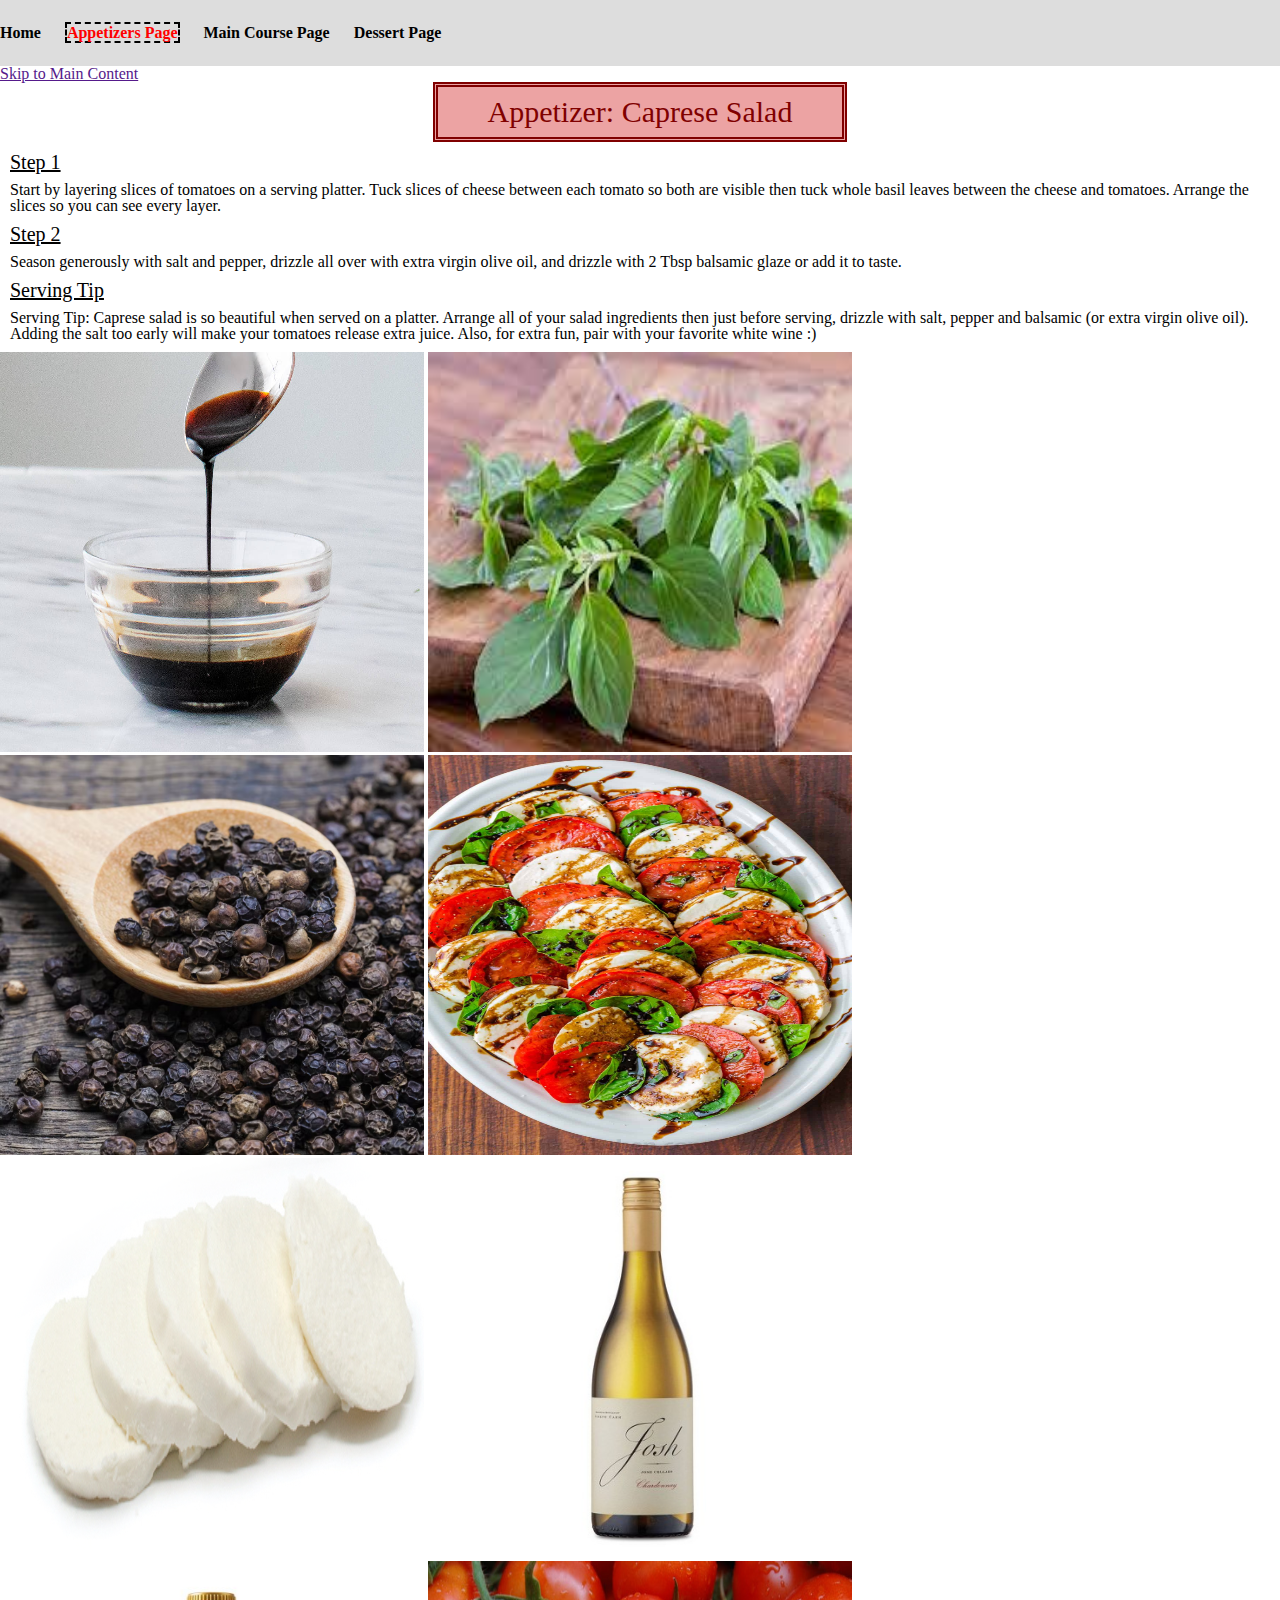
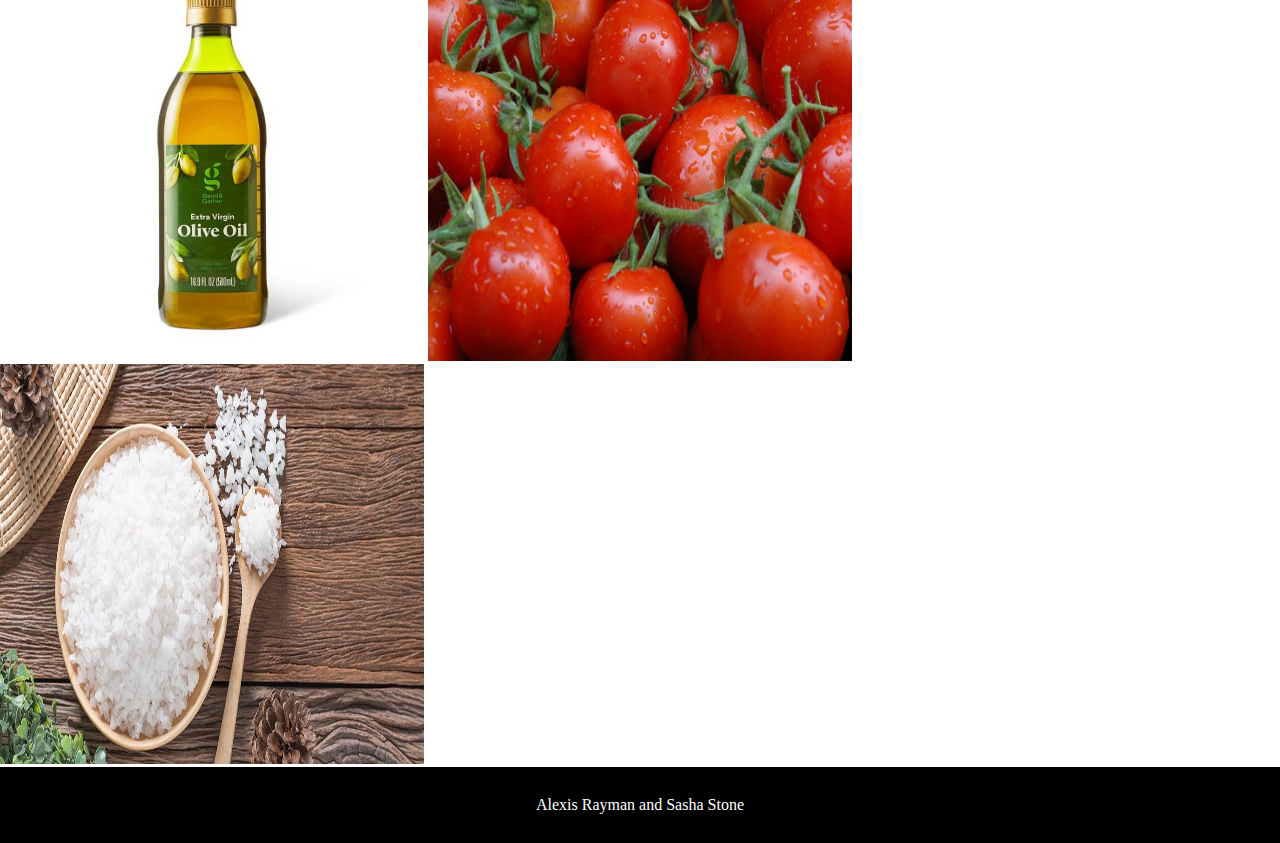
==== appetizers.html @ 3b182b84 "Update appetizers.html" ====
<!DOCTYPE html>
<html lang="en">
<head>
    <meta charset="UTF-8">
    <meta http-equiv="X-UA-Compatible" content="IE=edge">
    <meta name="viewport" content="width=device-width, initial-scale=1.0">
    <link rel="stylesheet" href="css/html5reset.css">
    <link rel="stylesheet" href="css/styleflex.css">
    <!-- <link rel="stylesheet" href="css/student3.css"> -->
    <title>Final Project</title>
</head>
<body>
    <header>
        <nav>
            <ul>
                <li><a href = "index.html">Home</a></li>
                <li class="active"><a href="appetizers.html">Appetizers Page</a></li>
                <li><a href="maincourse.html">Main Course Page</a></li>
                <li><a href="dessert.html">Dessert Page</a></li>
            </ul>

        </nav>
        <div tabindex = "0" class="skip"><a href="">Skip to Main Content</a></div>
    </header>

    <main>
        <h1>Appetizer: Caprese Salad</h1>

            <div class = 'Step1 text-block'>
              <h2>Step 1</h2>
              <p>Start by layering slices of tomatoes on a serving platter. Tuck slices of cheese between each tomato so both are visible then tuck whole basil leaves between the cheese and tomatoes. Arrange the slices so you can see every layer.</p>
            </div>
            
            <div class="Step2 text-block">
              <h2>Step 2</h2>
              <p>Season generously with salt and pepper, drizzle all over with extra virgin olive oil, and drizzle with 2 Tbsp balsamic glaze or add it to taste.</p>
            </div>
      
            <div class="Serving Tip text-block">
              <h2>Serving Tip</h2>
              <p>Serving Tip: Caprese salad is so beautiful when served on a platter. Arrange all of your salad ingredients then just before serving, drizzle with salt, pepper and balsamic (or extra virgin olive oil). Adding the salt too early will make your tomatoes release extra juice. Also, for extra fun, pair with your favorite white wine :)</p>
            </div>
      
      
        <div class = "gallery">
            <img src="images/appetizers/balsamic-glaze.jpg" width = "200" alt="balsamic-glaze">
            <img src="images/appetizers/basil.jpg"  width = "200" alt="basil">
            <img src="images/appetizers/blackpepper.avif" width = "200" alt="blackpepper">
            <img src="images/appetizers/capresesald.jpg" width = "200" alt="caprese salad">
            <img src="images/appetizers/mozzarella.png" alt="mozzarella cheese">
            <img src="images/appetizers/chardonnay.jpg" width = "200" alt="chardonnay">
            <img src="images/appetizers/oliveoil.jpg" alt="olive oil">
            <img src="images/appetizers/ripetomatoes.jpg" alt="ripe tomatoes">
            <img src="images/appetizers/seasalt.jpg" alt="sea salt">
            </div>  
    </main>
    </body>
    <footer>
        <p>
            Alexis Rayman and Sasha Stone
        </p>
    </footer>
</html>
---- css/styleflex.css ----
html{
    scroll-behavior: smooth;
}

nav li{
    display:inline;
    padding-right:20px;
  
}

nav a{
    color: black;
    font-weight: bold;
    text-decoration: none; 
}

nav{
    background-color: #ddd;
    padding: 25px 0; 
    text-align: left;
}

.active a{
    color: red;
    border: dashed black 2px;
}

body{
    background-color: white;
}

body h1{
    border: double maroon 5px;
    text-align: center;
    font-size: 30px;
    color: maroon;
    background-color: rgb(236, 163, 163);
    padding: 10px;
    width: 30%;
    margin-left: auto;
    margin-right: auto;
}

main h2{
    font-size: 20px;
    margin: 10px;
    text-decoration: underline;
}
main p{
    margin: 10px;
}

footer{
    background-color: black;
    color: white;
    padding: 30px;
    text-align: center;
}

body img{
    width: 400px;
    height: 400px;
    align-items: center;
    justify-content: center;
    width: 33.14%;
}
.img{
  display: flex;
  flex-direction: row;
  flex-wrap: wrap;
  align-items: center;
  justify-content: center;
}
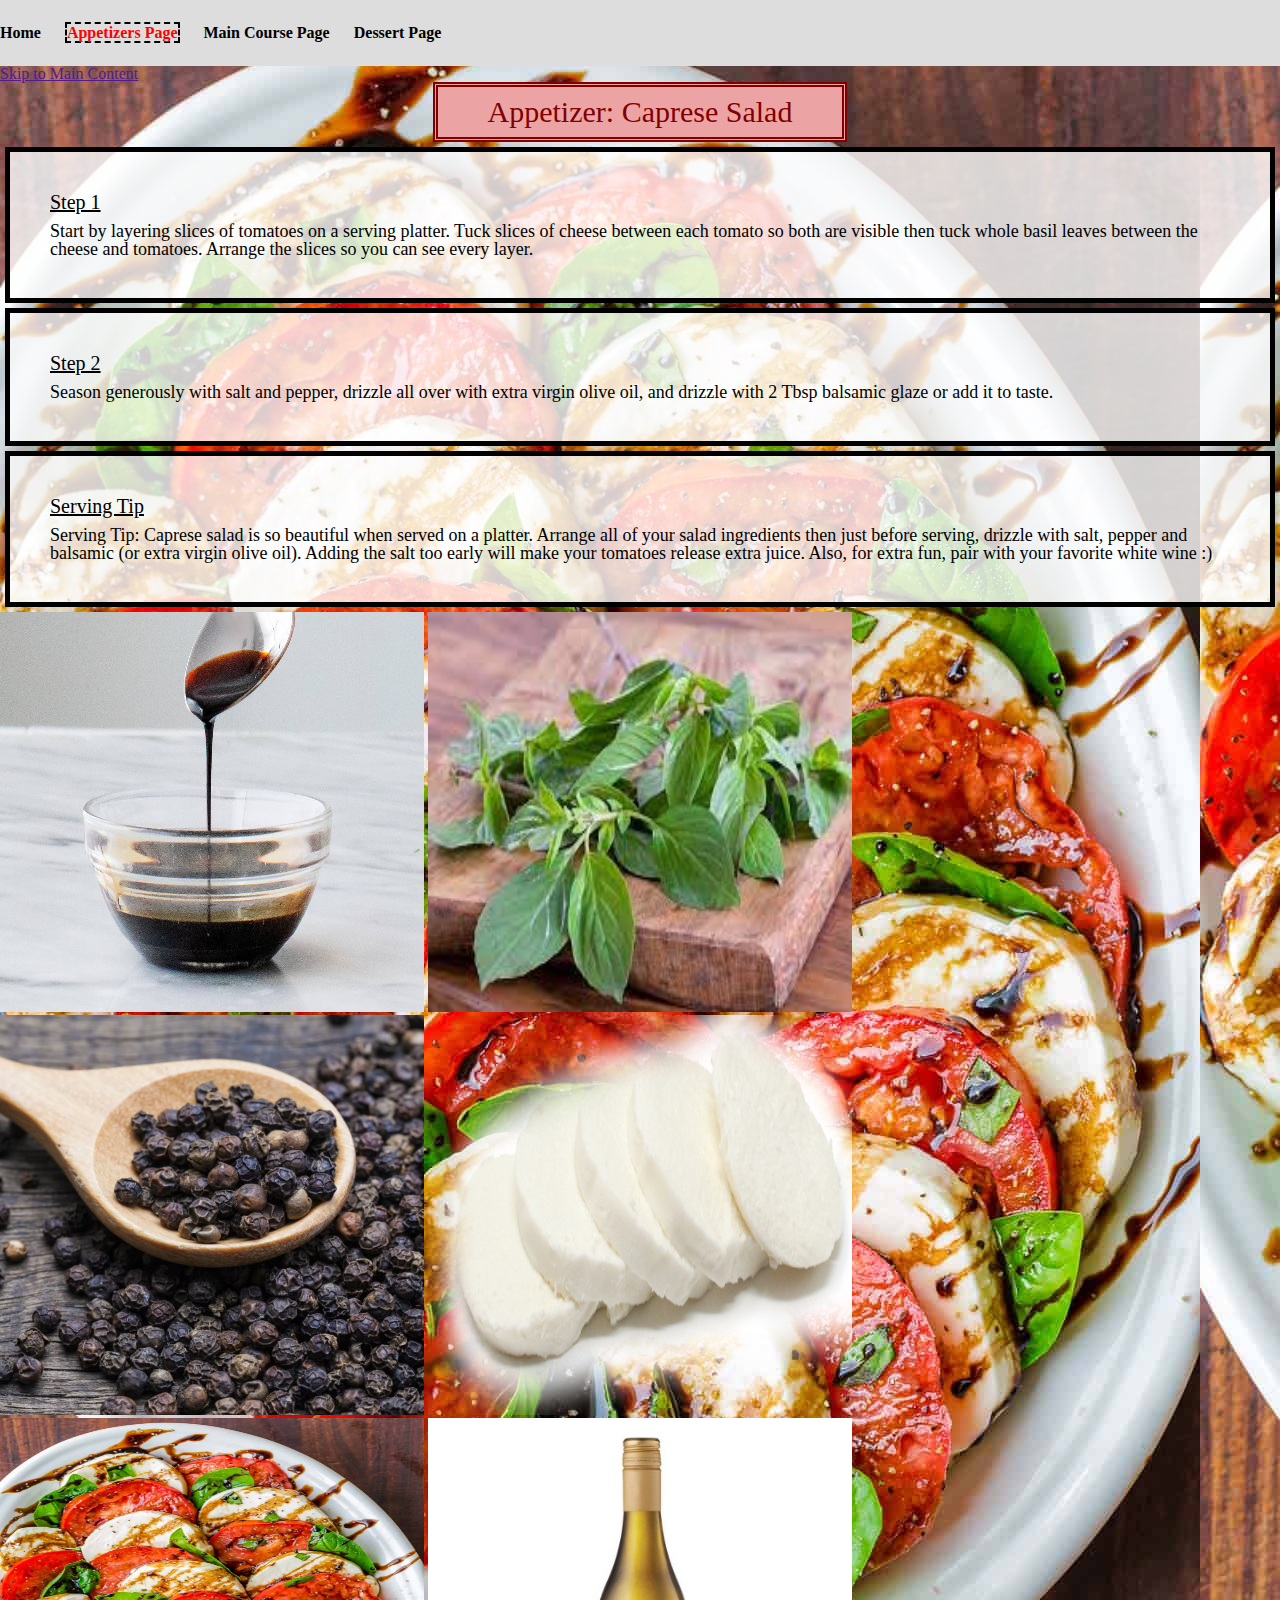
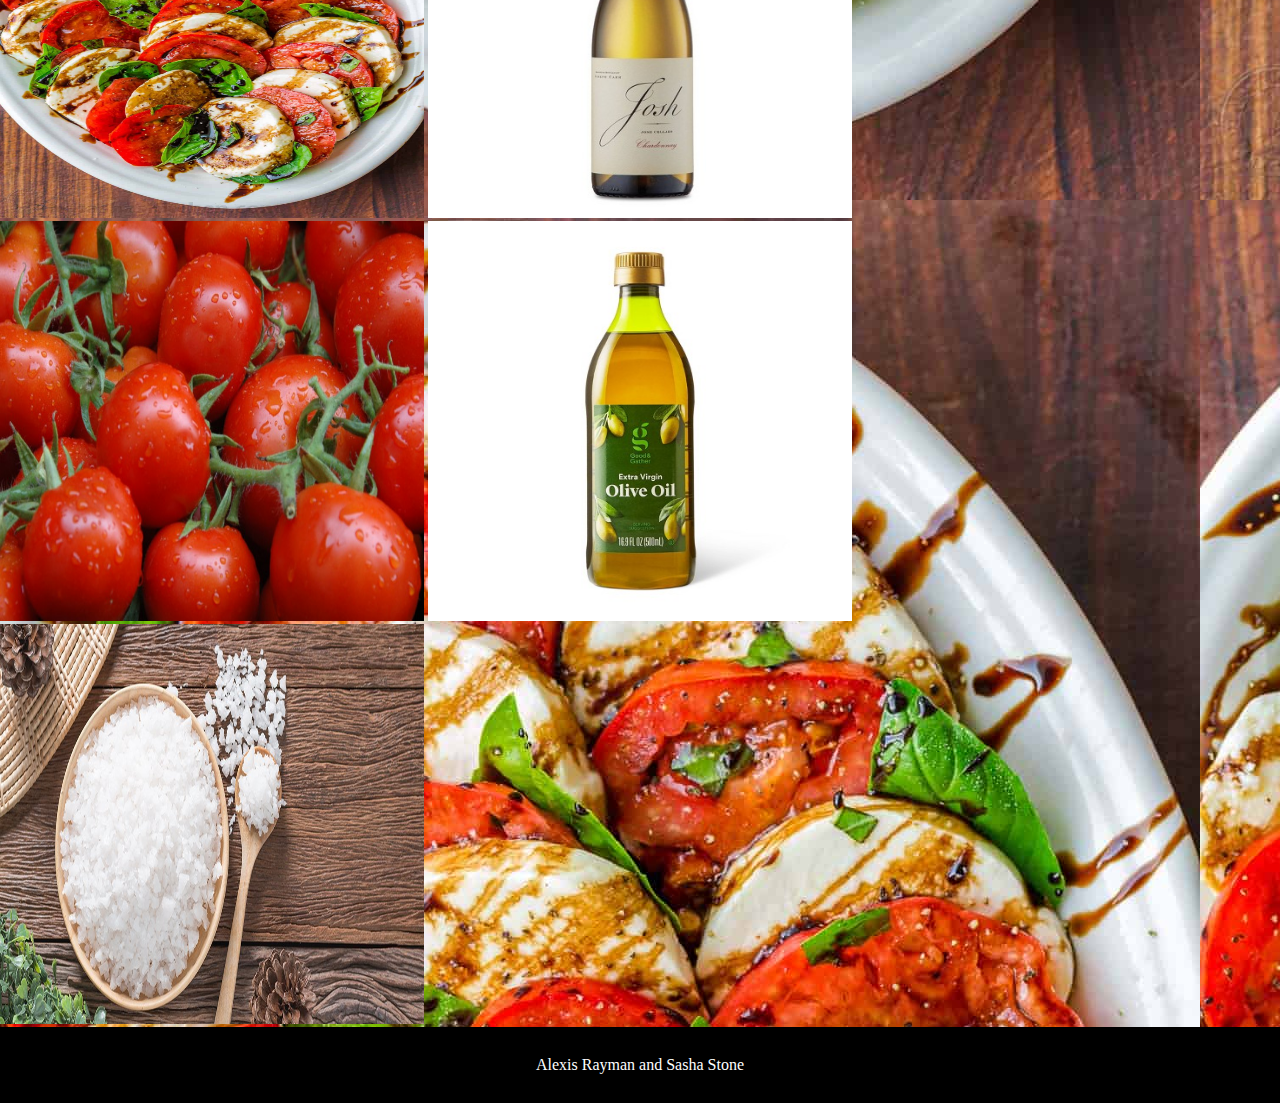
==== commit 3832c155: "Update appetizers.html" ====
--- a/appetizers.html
+++ b/appetizers.html
@@ -46,11 +46,11 @@
             <img src="images/appetizers/balsamic-glaze.jpg" width = "200" alt="balsamic-glaze">
             <img src="images/appetizers/basil.jpg"  width = "200" alt="basil">
             <img src="images/appetizers/blackpepper.avif" width = "200" alt="blackpepper">
+            <img src="images/appetizers/mozzarella.png" alt="mozzarella cheese">
             <img src="images/appetizers/capresesald.jpg" width = "200" alt="caprese salad">
-            <img src="images/appetizers/mozzarella.png" alt="mozzarella cheese">
             <img src="images/appetizers/chardonnay.jpg" width = "200" alt="chardonnay">
+            <img src="images/appetizers/ripetomatoes.jpg" alt="ripe tomatoes">
             <img src="images/appetizers/oliveoil.jpg" alt="olive oil">
-            <img src="images/appetizers/ripetomatoes.jpg" alt="ripe tomatoes">
             <img src="images/appetizers/seasalt.jpg" alt="sea salt">
             </div>  
     </main>
--- a/css/styleflex.css
+++ b/css/styleflex.css
@@ -26,7 +26,7 @@
 }
 
 body{
-    background-color: white;
+    background-image: url("../images/appetizers/capresesald.jpg");
 }
 
 body h1{
@@ -70,9 +70,16 @@
   flex-wrap: wrap;
   align-items: center;
   justify-content: center;
+  margin: 0px;
 }
-  
-  
+
+.text-block{
+    background-color: rgba(255, 255, 255, .8);
+    border: 5px solid black;
+    padding: 30px;
+    margin: 5px;
+    font-size: large;
+  }
 
 
  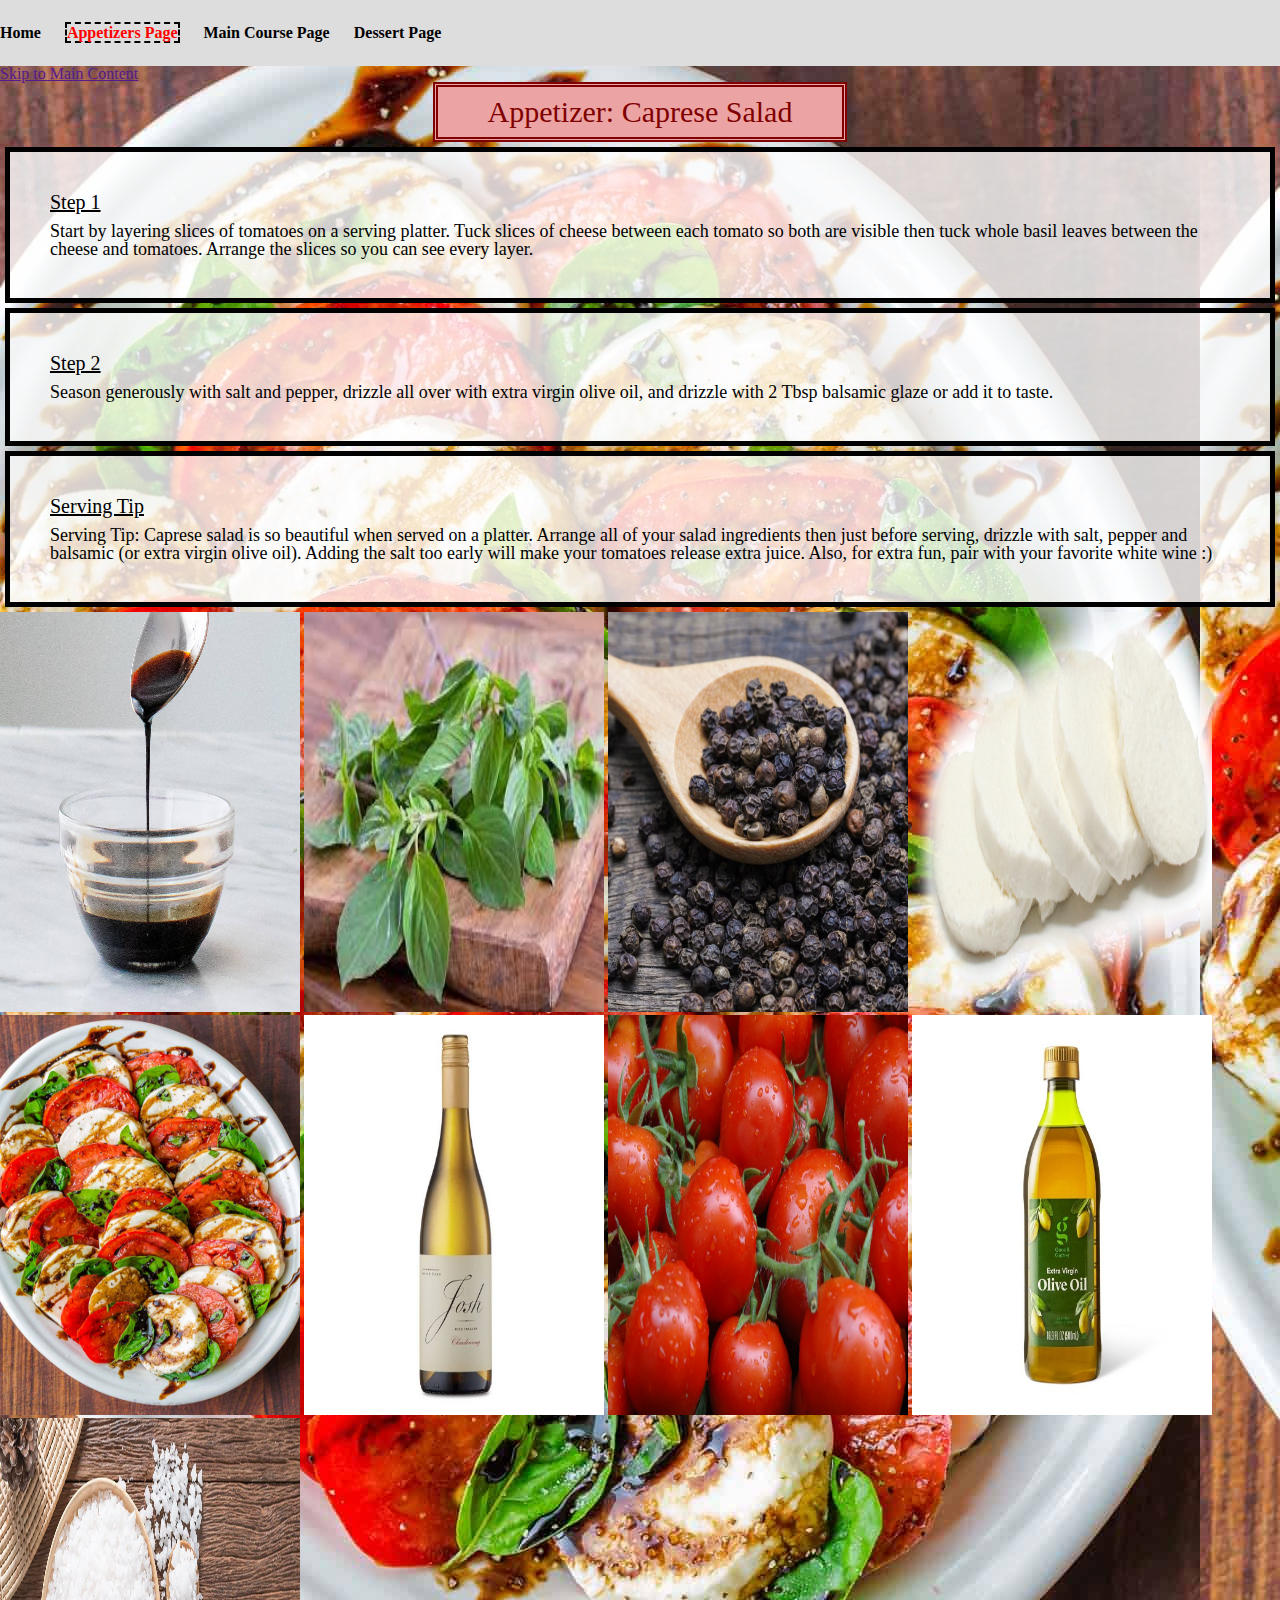
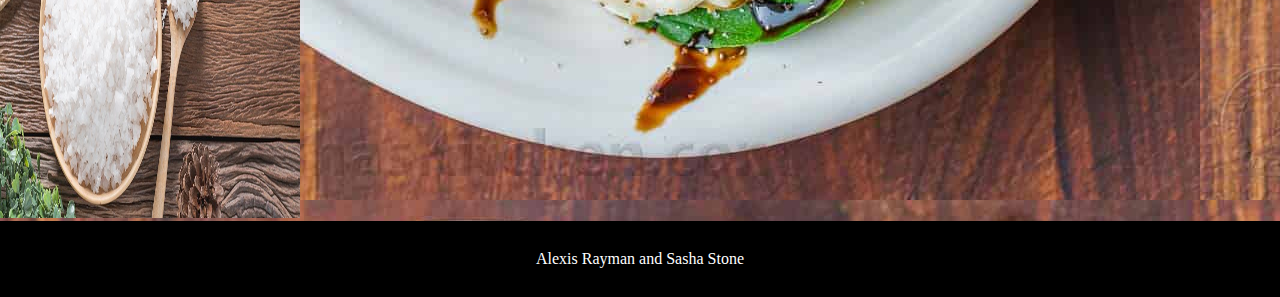
==== commit c614e2c8: "Update appetizers.html" ====
--- a/appetizers.html
+++ b/appetizers.html
@@ -5,6 +5,7 @@
     <meta http-equiv="X-UA-Compatible" content="IE=edge">
     <meta name="viewport" content="width=device-width, initial-scale=1.0">
     <link rel="stylesheet" href="css/html5reset.css">
+    <link rel="stylesheet" href="css/style.css">
     <link rel="stylesheet" href="css/styleflex.css">
     <!-- <link rel="stylesheet" href="css/student3.css"> -->
     <title>Final Project</title>
--- a/css/style.css
+++ b/css/style.css
@@ -0,0 +1,65 @@
+html{
+    scroll-behavior: smooth;
+}
+
+nav li{
+    display:inline;
+    padding-right:20px;
+  
+}
+
+nav a{
+    color: black;
+    font-weight: bold;
+    text-decoration: none; 
+}
+
+nav{
+    background-color: #ddd;
+    padding: 25px 0; 
+    text-align: center;
+}
+
+.active a{
+    color: red;
+    border: dashed black 2px;
+}
+
+body{
+    background-color: white;
+}
+
+body h1{
+    border: double maroon 5px;
+    text-align: center;
+    font-size: 30px;
+    color: maroon;
+    background-color: rgb(236, 163, 163);
+    padding: 10px;
+    width: 30%;
+    margin-left: auto;
+    margin-right: auto;
+}
+
+main h2{
+    font-size: 20px;
+    margin: 10px;
+    text-decoration: underline;
+}
+main p{
+    margin: 10px;
+}
+
+footer{
+    background-color: black;
+    color: white;
+    padding: 30px;
+    text-align: center;
+}
+
+@media screen and (min-width:750px) {
+    nav{
+        text-align: left;
+        padding: 25px 0px 25px 10px; 
+    }
+}--- a/css/styleflex.css
+++ b/css/styleflex.css
@@ -27,6 +27,7 @@
 
 body{
     background-image: url("../images/appetizers/capresesald.jpg");
+    
 }
 
 body h1{
@@ -62,14 +63,14 @@
     height: 400px;
     align-items: center;
     justify-content: center;
-    width: 33.14%;
+    width: 100%;
 }
 .img{
   display: flex;
   flex-direction: row;
   flex-wrap: wrap;
   align-items: center;
-  justify-content: center;
+  justify-content: space-evenly;
   margin: 0px;
 }
 
@@ -81,5 +82,44 @@
     font-size: large;
   }
 
+  @media screen and (min-width:900px) {
+    body{
+        background-image: url("../images/appetizers/capresesald.jpg");
+    }
+    body img{
+        width: 300px;
+        align-items: center;
+        justify-content: center;
+        
+    }
+    .img{
+      display: flex;
+      flex-direction: row;
+      flex-wrap: wrap;
+      align-items: center;
+      justify-content: space-evenly;
+      flex-basis: 300px;
+      width: 50%;
+    }
+  }
+  @media screen and (min-width:1378px) {
+    body{
+        background-image: url("../images/appetizers/capresesald.jpg");
+    }
+    body img{
+        width: 400px;
+        align-items: center;
+        justify-content: center;
+        width: 33.14%;
+    }
+    .img{
+      display: flex;
+      flex-direction: row;
+      flex-wrap: wrap;
+      align-items: center;
+      justify-content: center;
+      flex-basis: 300px;
+    }
+  }
 
  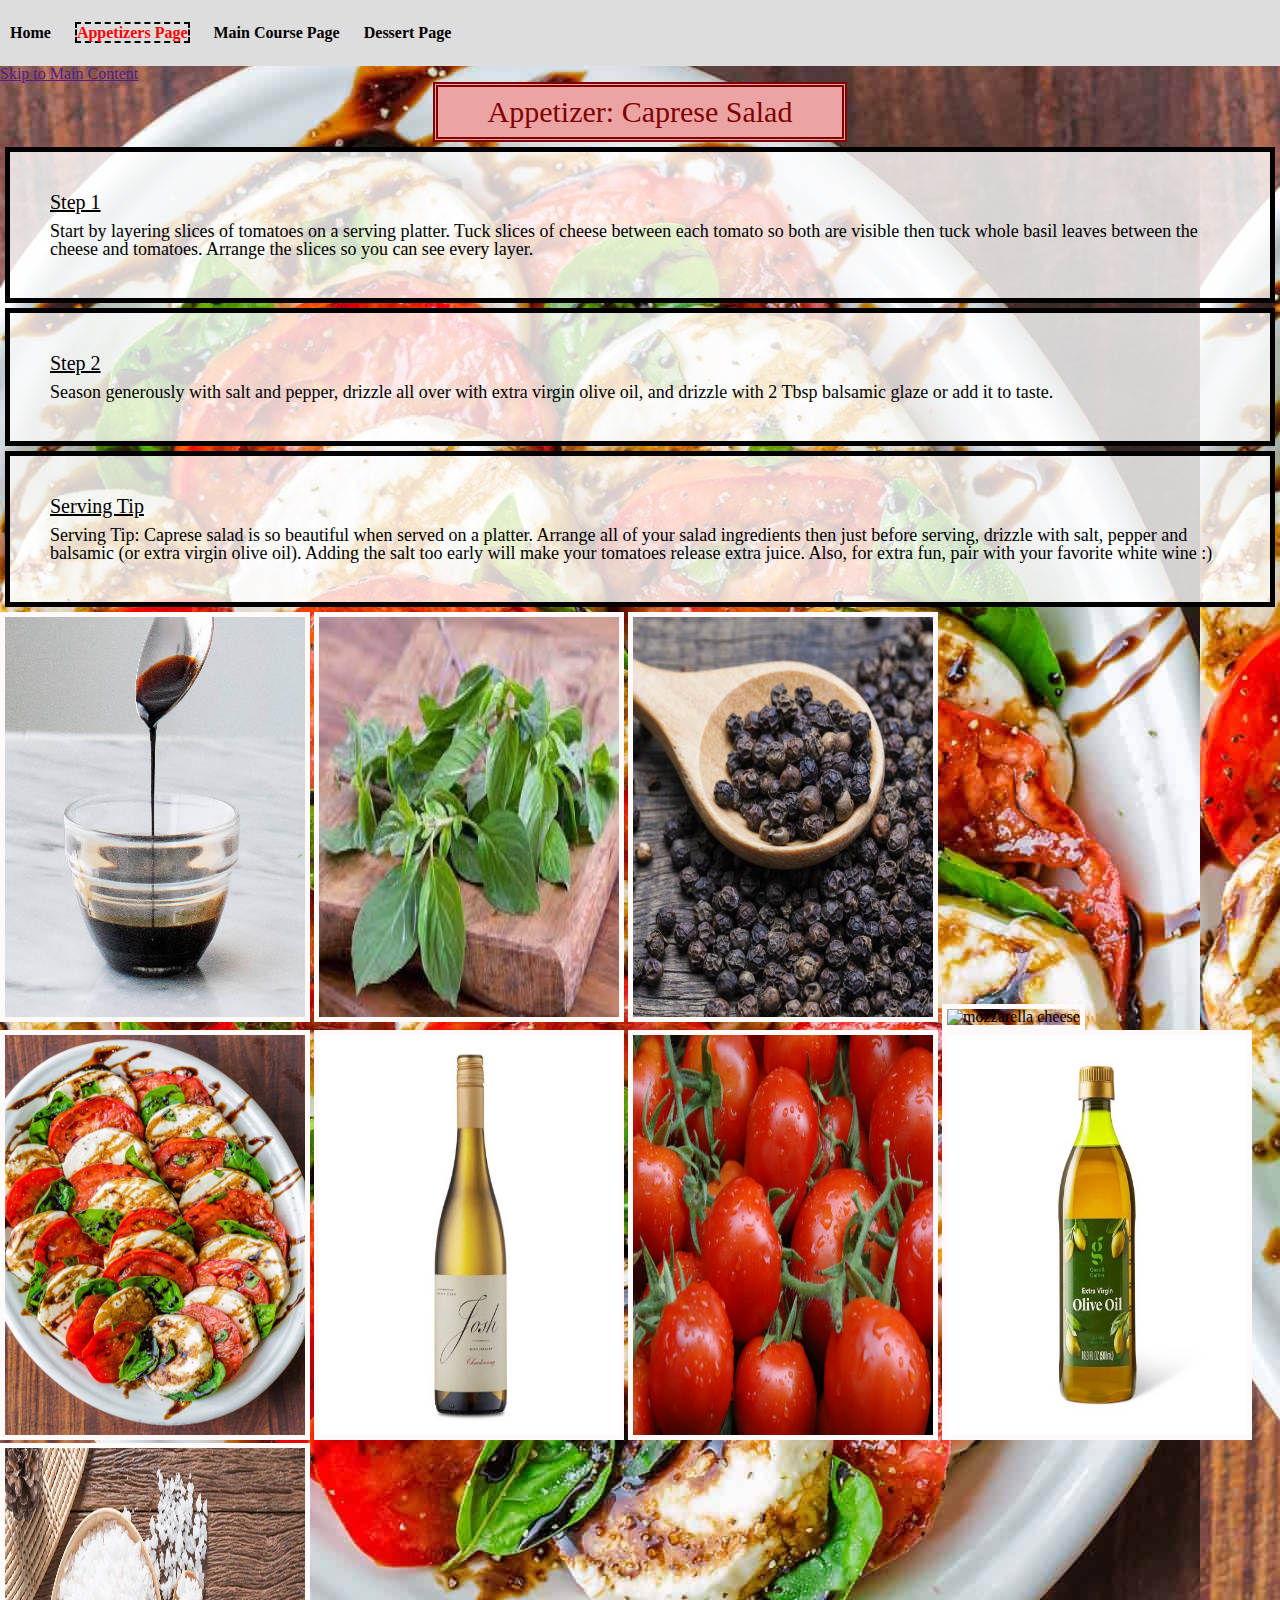
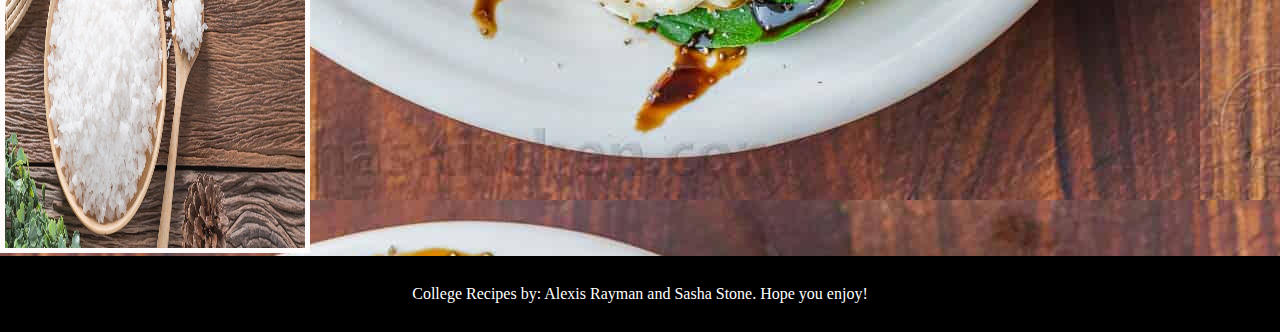
==== commit 6c717b42: "Update appetizers.html" ====
--- a/appetizers.html
+++ b/appetizers.html
@@ -47,7 +47,7 @@
             <img src="images/appetizers/balsamic-glaze.jpg" width = "200" alt="balsamic-glaze">
             <img src="images/appetizers/basil.jpg"  width = "200" alt="basil">
             <img src="images/appetizers/blackpepper.avif" width = "200" alt="blackpepper">
-            <img src="images/appetizers/mozzarella.png" alt="mozzarella cheese">
+            <img src="images/appetizers/mozzarella1.jpeg" alt="mozzarella cheese">
             <img src="images/appetizers/capresesald.jpg" width = "200" alt="caprese salad">
             <img src="images/appetizers/chardonnay.jpg" width = "200" alt="chardonnay">
             <img src="images/appetizers/ripetomatoes.jpg" alt="ripe tomatoes">
@@ -58,7 +58,7 @@
     </body>
     <footer>
         <p>
-            Alexis Rayman and Sasha Stone
+            College Recipes by: Alexis Rayman and Sasha Stone. Hope you enjoy!
         </p>
     </footer>
 </html>
--- a/css/styleflex.css
+++ b/css/styleflex.css
@@ -1,61 +1,8 @@
-html{
-    scroll-behavior: smooth;
-}
 
-nav li{
-    display:inline;
-    padding-right:20px;
-  
-}
-
-nav a{
-    color: black;
-    font-weight: bold;
-    text-decoration: none; 
-}
-
-nav{
-    background-color: #ddd;
-    padding: 25px 0; 
-    text-align: left;
-}
-
-.active a{
-    color: red;
-    border: dashed black 2px;
-}
 
 body{
     background-image: url("../images/appetizers/capresesald.jpg");
     
-}
-
-body h1{
-    border: double maroon 5px;
-    text-align: center;
-    font-size: 30px;
-    color: maroon;
-    background-color: rgb(236, 163, 163);
-    padding: 10px;
-    width: 30%;
-    margin-left: auto;
-    margin-right: auto;
-}
-
-main h2{
-    font-size: 20px;
-    margin: 10px;
-    text-decoration: underline;
-}
-main p{
-    margin: 10px;
-}
-
-footer{
-    background-color: black;
-    color: white;
-    padding: 30px;
-    text-align: center;
 }
 
 body img{
@@ -64,8 +11,9 @@
     align-items: center;
     justify-content: center;
     width: 100%;
+    border: solid snow 5px;
 }
-.img{
+.images{
   display: flex;
   flex-direction: row;
   flex-wrap: wrap;
@@ -73,7 +21,6 @@
   justify-content: space-evenly;
   margin: 0px;
 }
-
 .text-block{
     background-color: rgba(255, 255, 255, .8);
     border: 5px solid black;
@@ -110,7 +57,7 @@
         width: 400px;
         align-items: center;
         justify-content: center;
-        width: 33.14%;
+        width: 32.45%;
     }
     .img{
       display: flex;
@@ -122,4 +69,9 @@
     }
   }
 
+ 
+
+
+
+
  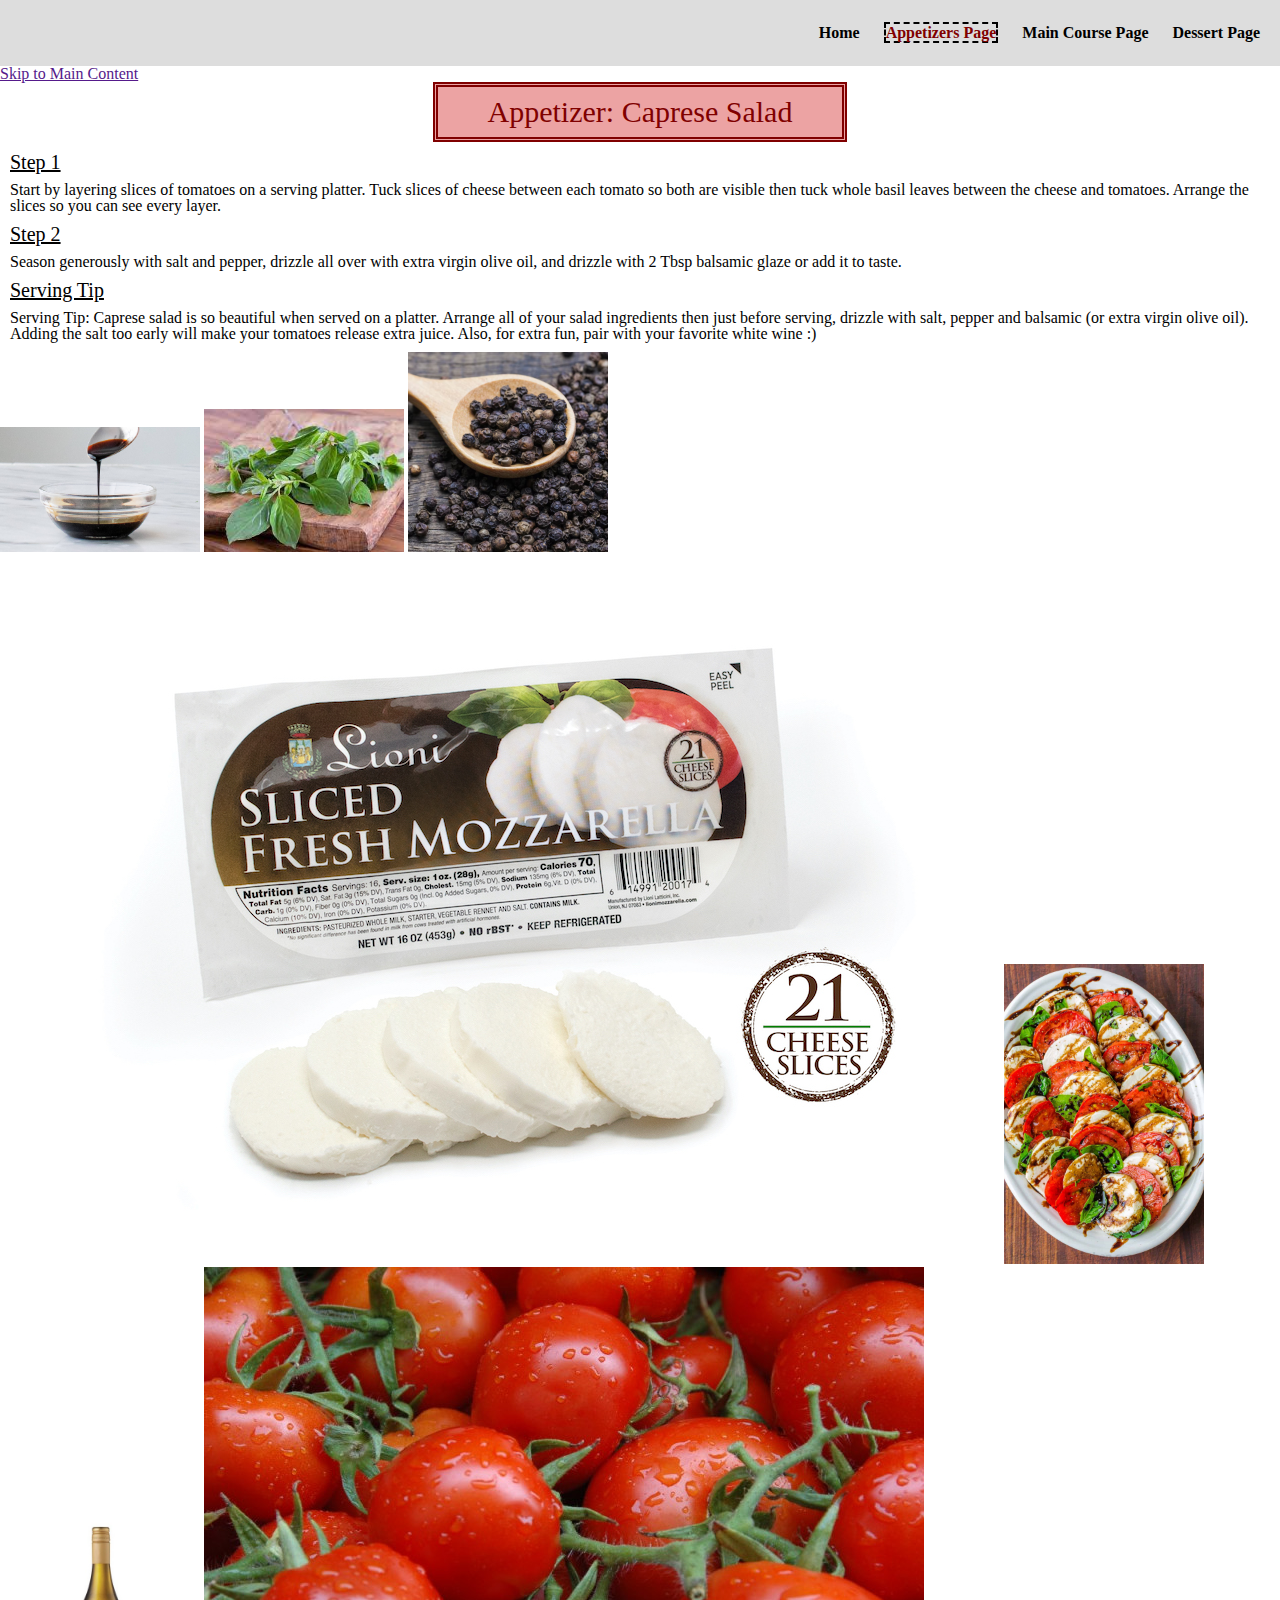
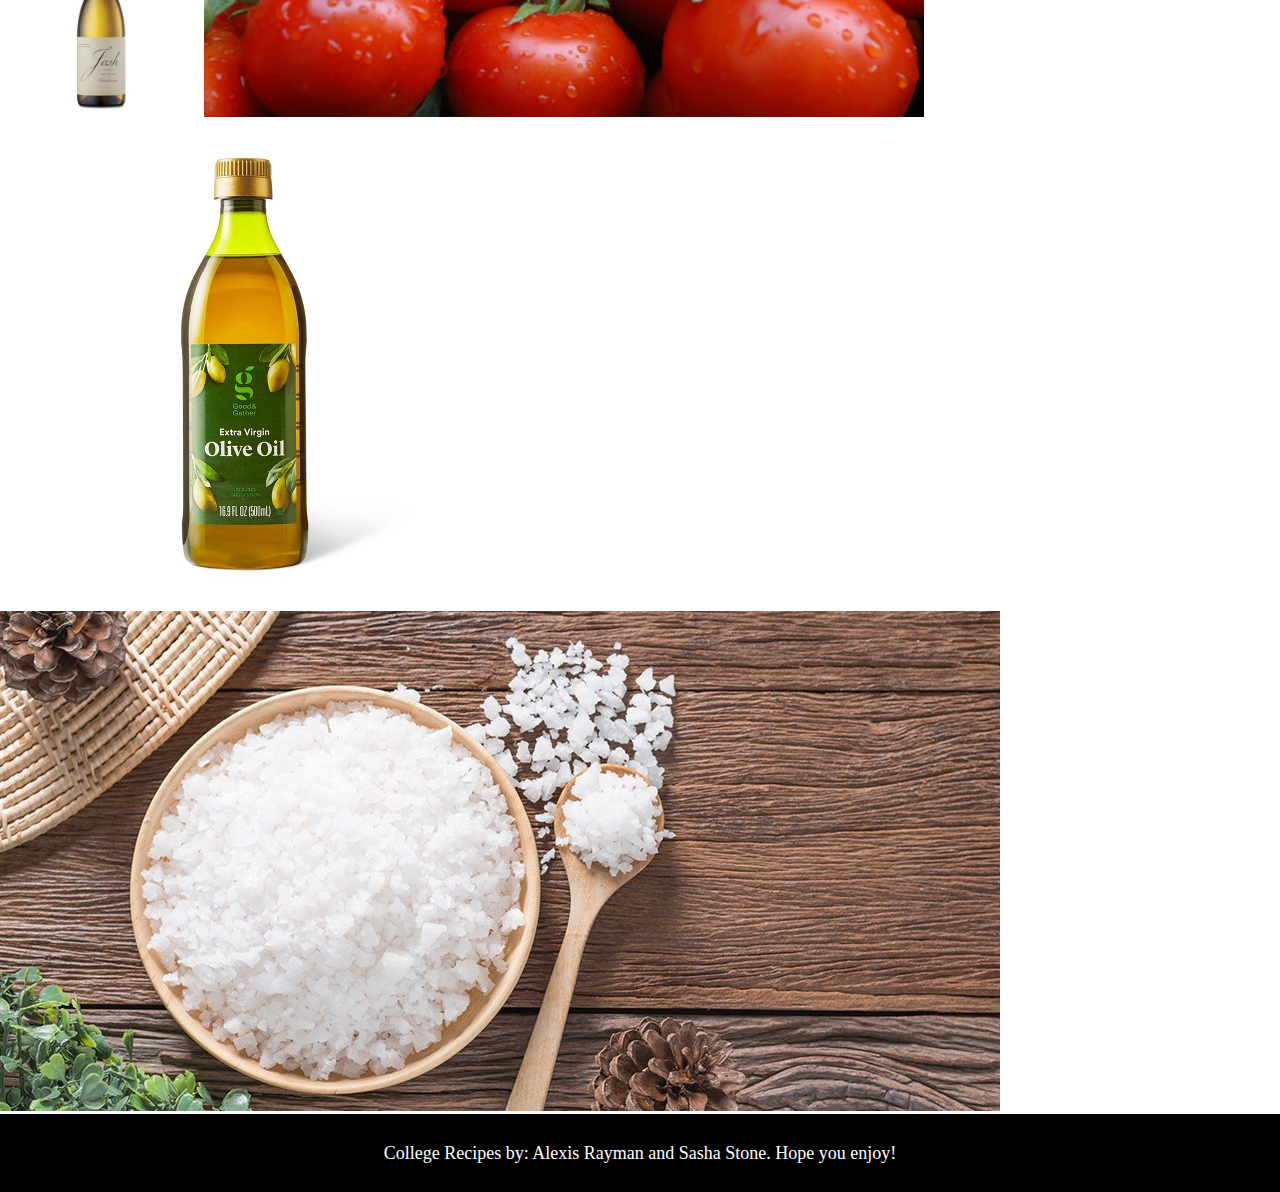
==== commit e4dd26e0: "Update appetizers.html" ====
--- a/appetizers.html
+++ b/appetizers.html
@@ -6,7 +6,7 @@
     <meta name="viewport" content="width=device-width, initial-scale=1.0">
     <link rel="stylesheet" href="css/html5reset.css">
     <link rel="stylesheet" href="css/style.css">
-    <link rel="stylesheet" href="css/styleflex.css">
+    <link rel="stylesheet" href="css/appetizer.css">
     <!-- <link rel="stylesheet" href="css/student3.css"> -->
     <title>Final Project</title>
 </head>
--- a/css/style.css
+++ b/css/style.css
@@ -21,7 +21,7 @@
 }
 
 .active a{
-    color: red;
+    color: maroon;
     border: dashed black 2px;
 }
 
@@ -55,6 +55,7 @@
     color: white;
     padding: 30px;
     text-align: center;
+    font-size: large;
 }
 
 @media screen and (min-width:750px) {
@@ -62,4 +63,10 @@
         text-align: left;
         padding: 25px 0px 25px 10px; 
     }
+}
+@media screen and (min-width:900px) {
+    nav{
+        text-align: right;
+        padding: 25px 0px 25px 10px; 
+    }
 }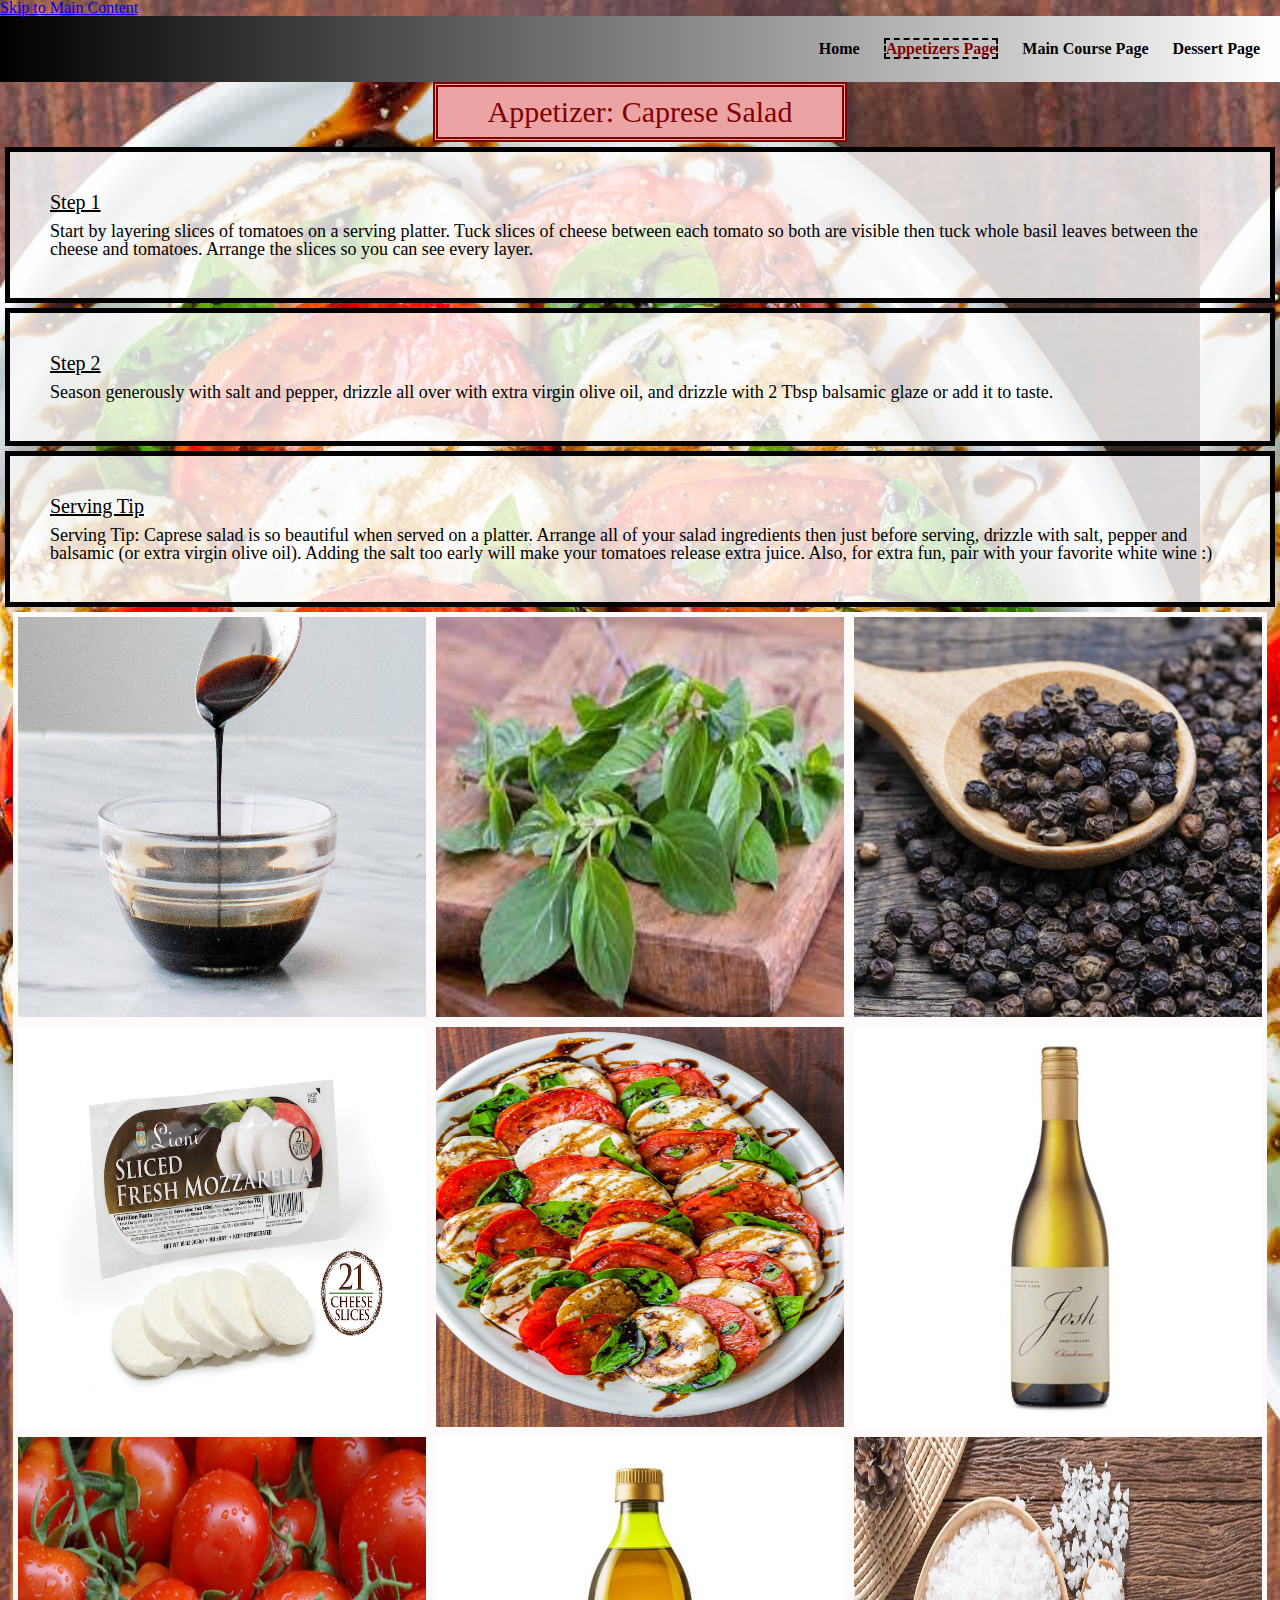
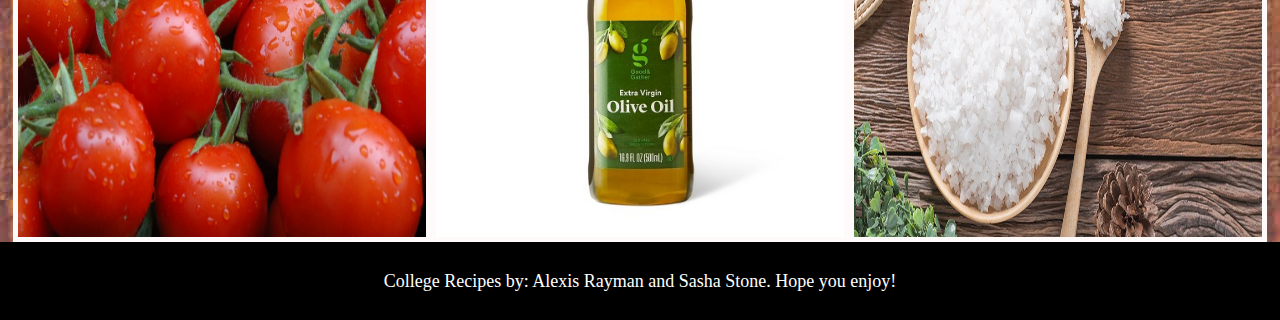
==== commit 1a89bd1d: "Update appetizers.html" ====
--- a/appetizers.html
+++ b/appetizers.html
@@ -11,6 +11,7 @@
     <title>Final Project</title>
 </head>
 <body>
+    <a class="skip"><a href="#skip">Skip to Main Content</a>
     <header>
         <nav>
             <ul>
@@ -21,7 +22,6 @@
             </ul>
 
         </nav>
-        <div tabindex = "0" class="skip"><a href="">Skip to Main Content</a></div>
     </header>
 
     <main>
--- a/css/style.css
+++ b/css/style.css
@@ -1,5 +1,6 @@
-html{
-    scroll-behavior: smooth;
+.skip {
+    position: absolute;
+    top: -100px;
 }
 
 nav li{
@@ -9,20 +10,20 @@
 }
 
 nav a{
-    color: black;
+    color: white;
     font-weight: bold;
     text-decoration: none; 
 }
 
 nav{
-    background-color: #ddd;
+    background-image: linear-gradient(to right, rgb(0, 0, 0),rgb(255, 255, 255));;
     padding: 25px 0; 
     text-align: center;
 }
 
 .active a{
-    color: maroon;
-    border: dashed black 2px;
+    color: rgb(236, 163, 163);
+    border: dashed white 2px;
 }
 
 body{
@@ -63,10 +64,24 @@
         text-align: left;
         padding: 25px 0px 25px 10px; 
     }
+    nav a{
+        color: white;
+    }
+    .active a{
+        color: rgb(236, 163, 163);
+        border: dashed white 2px;
+    }
 }
 @media screen and (min-width:900px) {
     nav{
         text-align: right;
         padding: 25px 0px 25px 10px; 
     }
+    nav a{
+        color: black;
+    }
+    .active a{
+        color: maroon;
+        border: dashed black 2px;
+    }
 }--- a/css/appetizer.css
+++ b/css/appetizer.css
@@ -0,0 +1,82 @@
+
+
+body{
+    background-image: url("../images/appetizers/capresesald.jpg");
+    
+}
+
+body img{
+    width: 400px;
+    height: 400px;
+    align-items: center;
+    justify-content: center;
+    border: solid black 5px;
+}
+.gallery{
+  display: flex;
+  flex-direction: row;
+  flex-wrap: wrap;
+  align-items: center;
+  justify-content: center;
+  margin: 0px;
+}
+.images:focus{
+  border-color: tomato;
+}
+.text-block{
+    background-color: rgba(255, 255, 255, .8);
+    border: 5px solid black;
+    padding: 30px;
+    margin: 5px;
+    font-size: large;
+  }
+
+  @media screen and (min-width:750px) {
+    body{
+        background-image: url("../images/appetizers/capresesald.jpg");
+    }
+    
+    body img{
+      width: 400px;
+      align-items: center;
+      justify-content: center;
+      width: 48.3%;
+      border: solid red 5px;
+       
+    }
+    .gallery{
+      display: flex;
+      flex-direction: row-reverse;
+      flex-wrap: wrap;
+      justify-content: center;
+      gap: 0px;
+    }
+  }
+  @media screen and (min-width:900px) {
+    body{
+        background-image: url("../images/appetizers/capresesald.jpg");
+    }
+
+    body img{
+        width: 400px;
+        align-items: center;
+        justify-content: center;
+        width: 31.9%;
+        border: solid snow 5px;
+    }
+    .gallery{
+      display: flex;
+      flex-direction: row;
+      flex-wrap: wrap;
+      align-items: center;
+      justify-content: center;
+      flex-basis: 300px;
+    }
+  }
+
+ 
+
+
+
+
+ 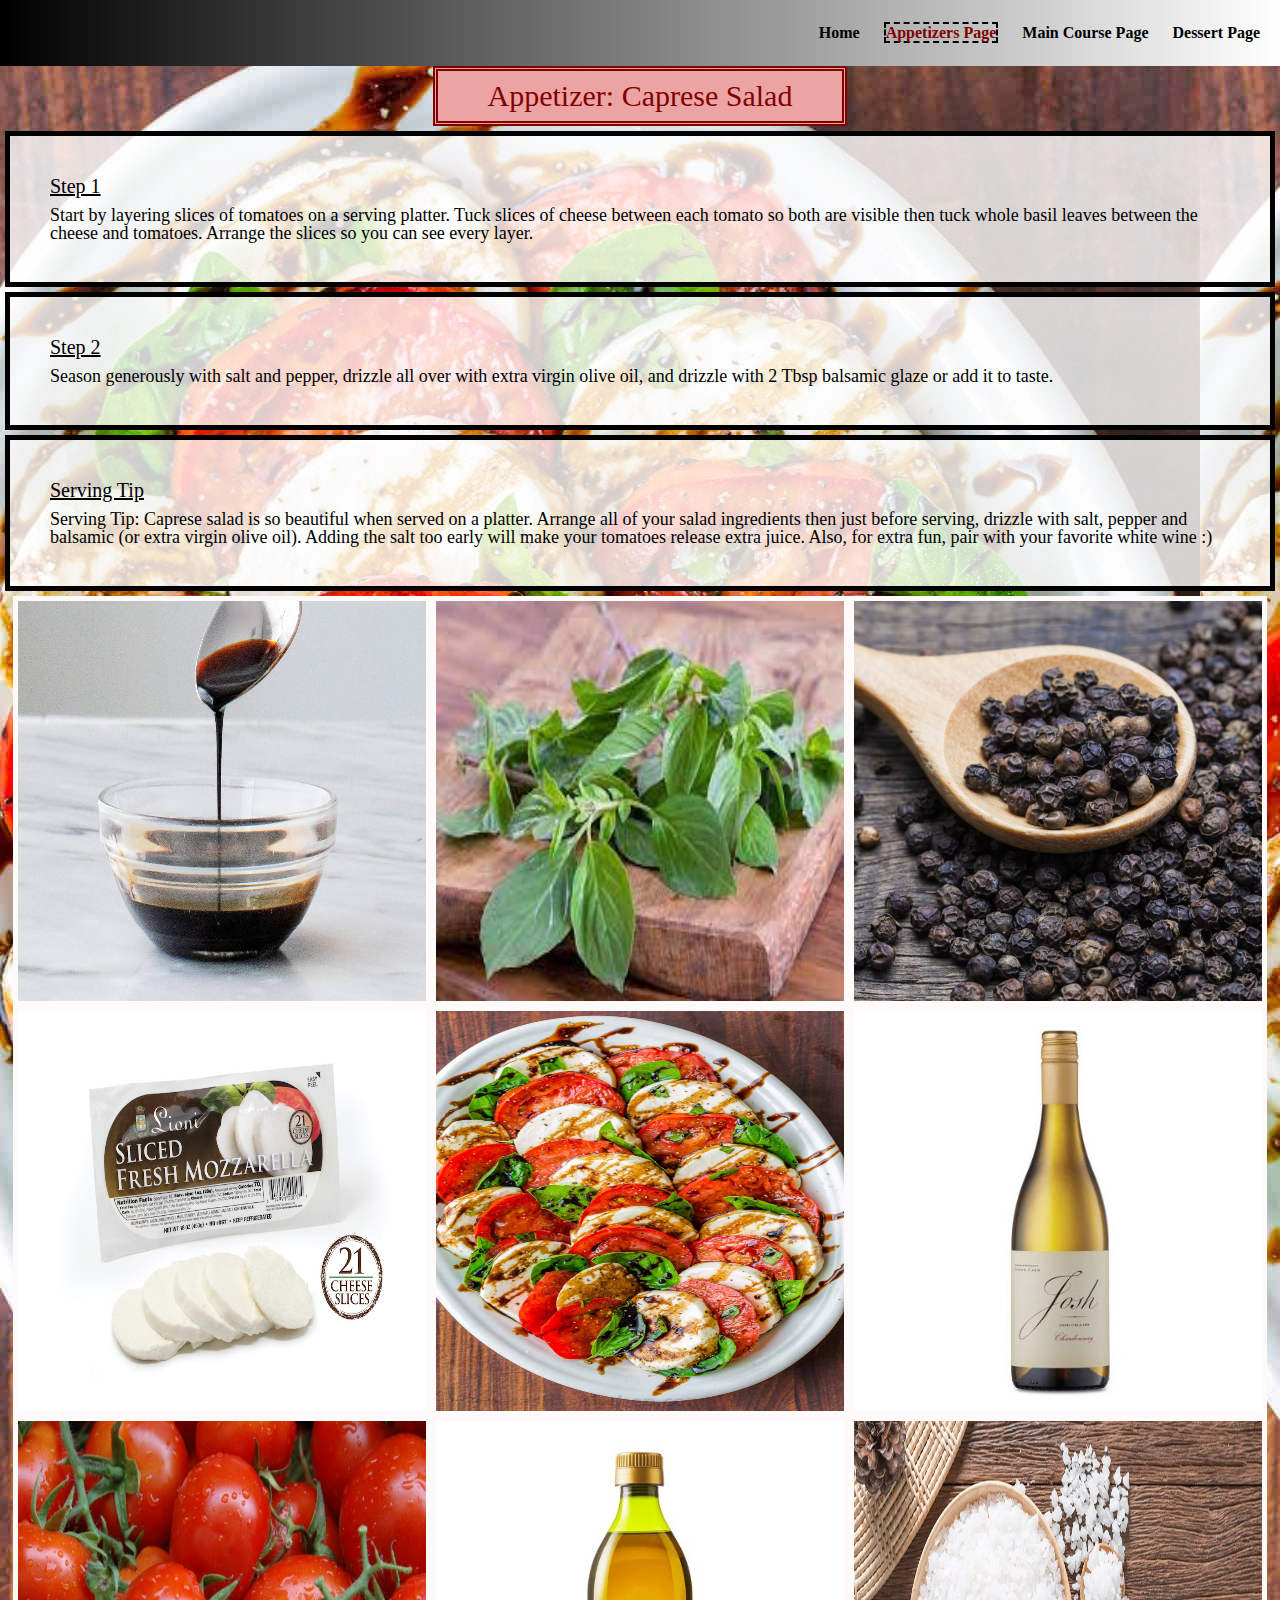
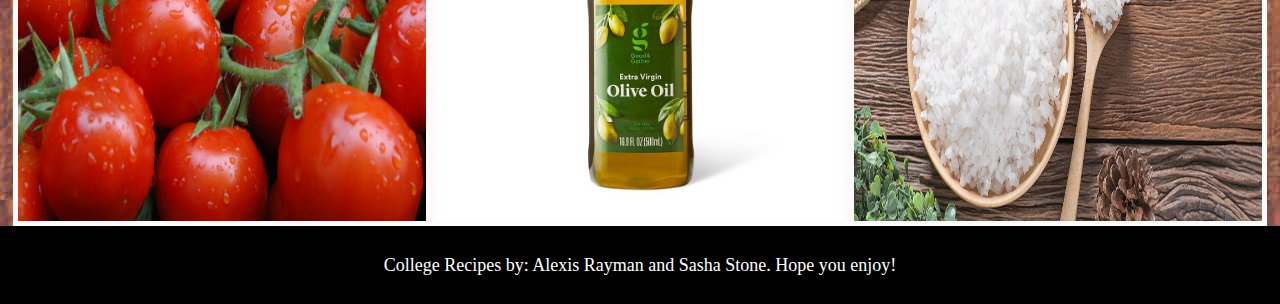
==== commit dfa1a232: "Update appetizers.html" ====
--- a/appetizers.html
+++ b/appetizers.html
@@ -11,7 +11,7 @@
     <title>Final Project</title>
 </head>
 <body>
-    <a class="skip"><a href="#skip">Skip to Main Content</a>
+    <a class="skip" href="#main">Skip to Main Content</a>
     <header>
         <nav>
             <ul>
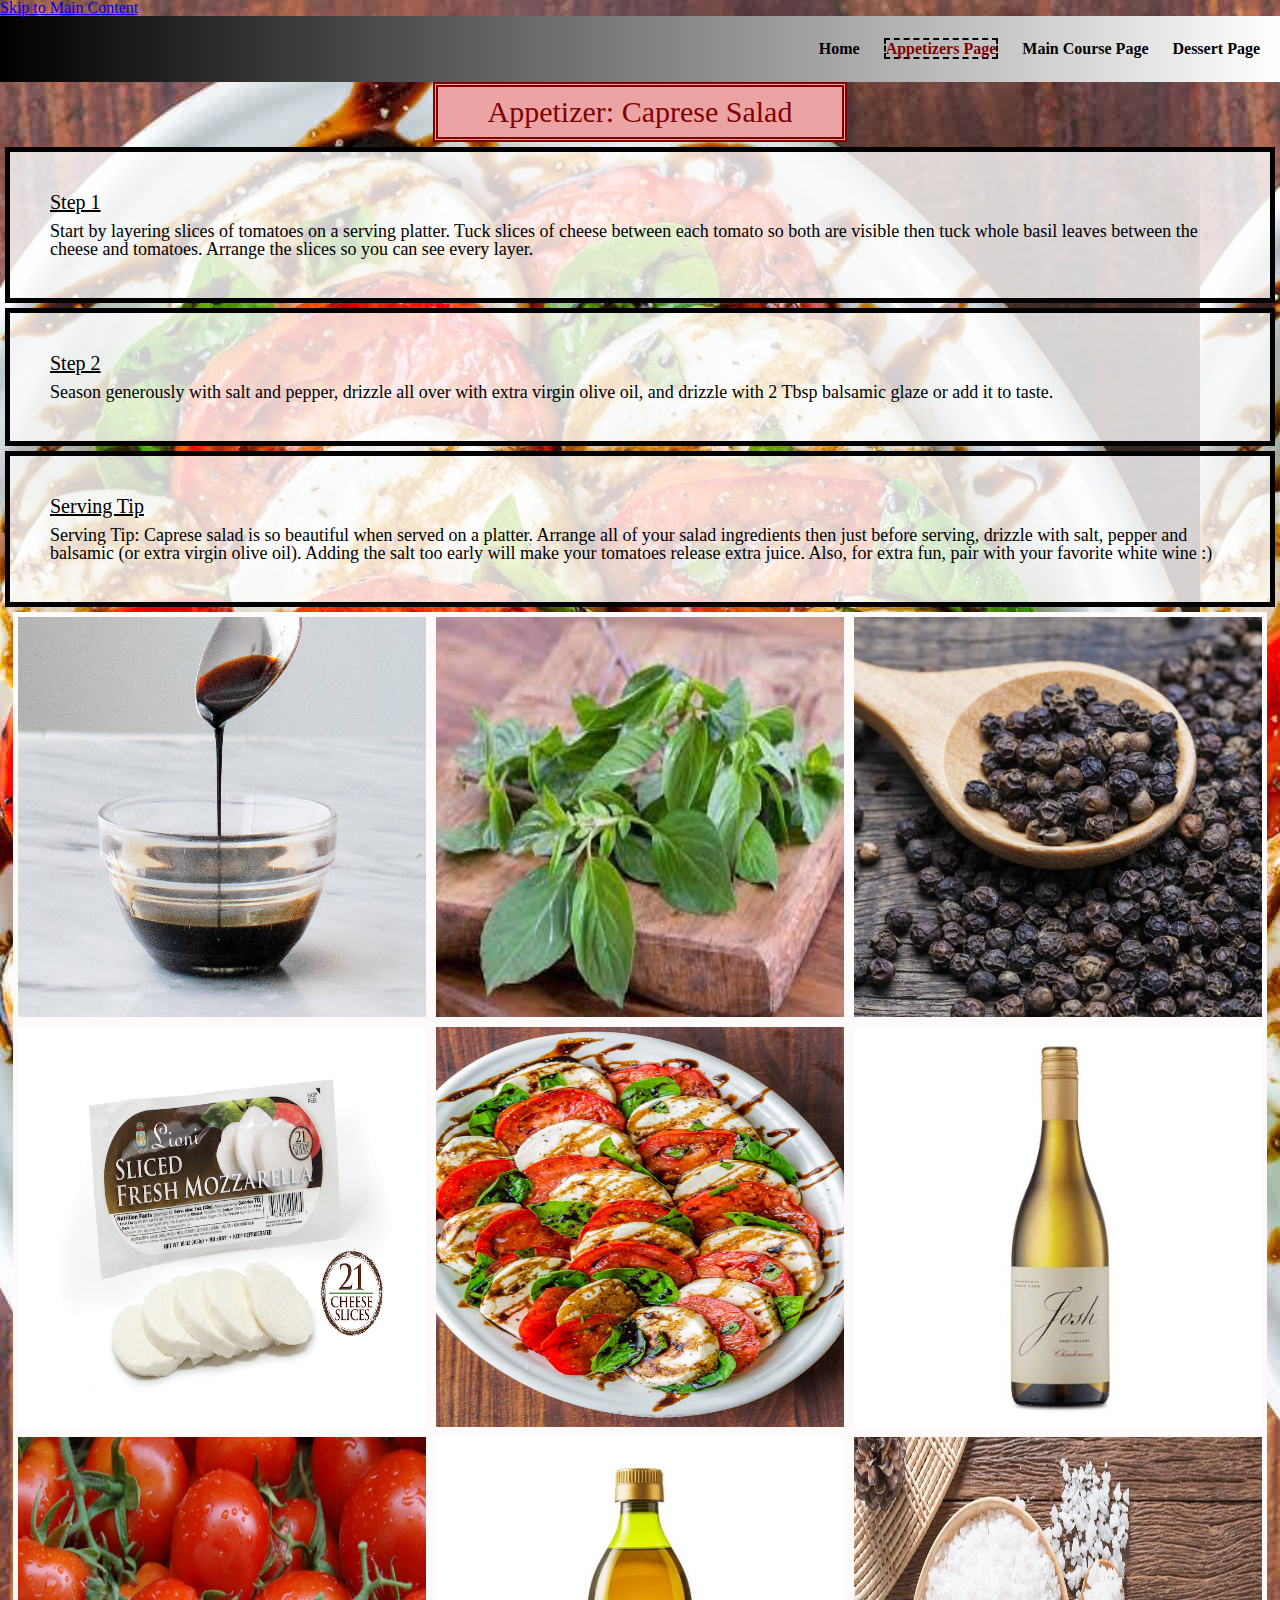
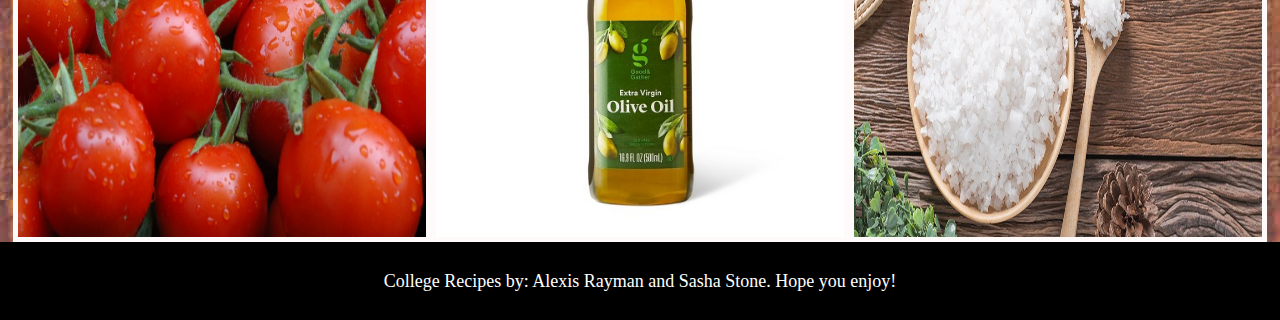
==== commit bb50b683: "Update appetizers.html" ====
--- a/appetizers.html
+++ b/appetizers.html
@@ -24,7 +24,7 @@
         </nav>
     </header>
 
-    <main>
+    <main id="main">
         <h1>Appetizer: Caprese Salad</h1>
 
             <div class = 'Step1 text-block'>
--- a/css/style.css
+++ b/css/style.css
@@ -1,7 +1,4 @@
-.skip {
-    position: absolute;
-    top: -100px;
-}
+
 
 nav li{
     display:inline;
